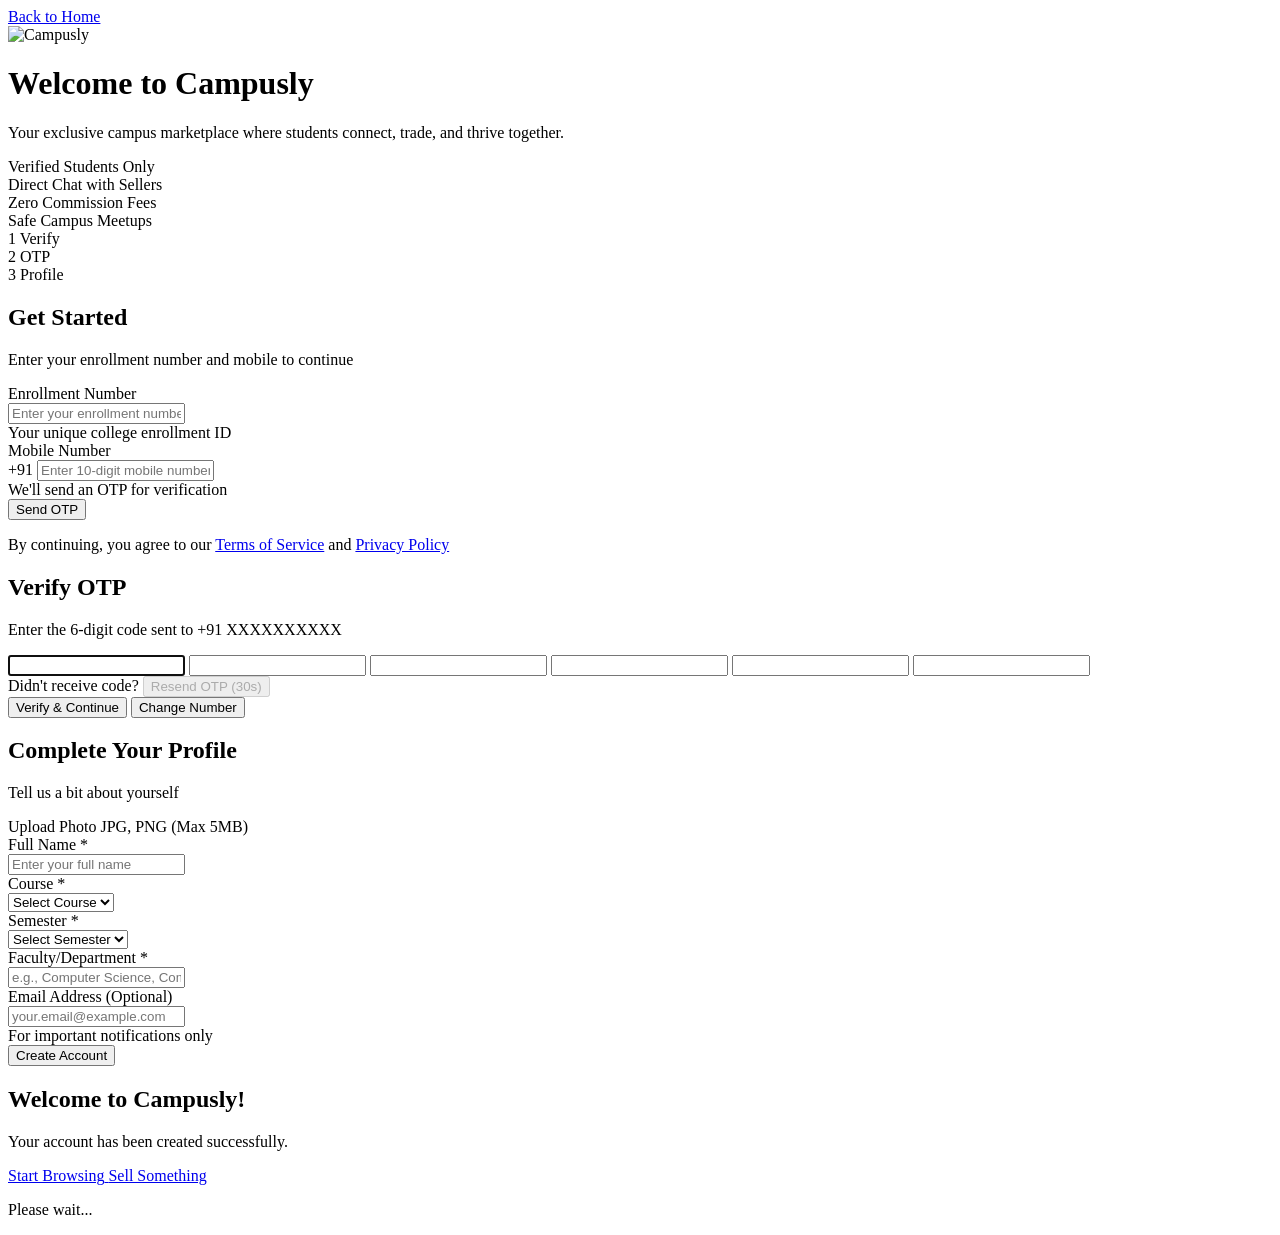
==== auth.html @ feaa54b9 "Add files via upload" ====
<!DOCTYPE html>
<html lang="en">
<head>
    <meta charset="UTF-8">
    <meta name="viewport" content="width=device-width, initial-scale=1.0">
    <title>Login / Sign Up - Campusly</title>
    <link rel="stylesheet" href="css/style.css">
    <link rel="stylesheet" href="css/auth.css">
    <link rel="preconnect" href="[fonts.googleapis.com](https://fonts.googleapis.com)">
    <link rel="preconnect" href="[fonts.gstatic.com](https://fonts.gstatic.com)" crossorigin>
    <link href="[fonts.googleapis.com](https://fonts.googleapis.com/css2?family=Poppins:wght@300;400;500;600;700;800&display=swap)" rel="stylesheet">
    <link rel="stylesheet" href="[cdnjs.cloudflare.com](https://cdnjs.cloudflare.com/ajax/libs/font-awesome/6.4.0/css/all.min.css)">
</head>
<body class="auth-page">
    <!-- Background -->
    <div class="auth-background">
        <div class="gradient-orb orb-1"></div>
        <div class="gradient-orb orb-2"></div>
    </div>

    <!-- Back to Home -->
    <a href="index.html" class="back-home">
        <i class="fas fa-arrow-left"></i>
        <span>Back to Home</span>
    </a>

    <div class="auth-container">
        <!-- Left Side - Branding -->
        <div class="auth-branding">
            <div class="branding-content">
                <img src="assets/images/logo.png" alt="Campusly" class="auth-logo">
                <h1>Welcome to <span class="gradient-text">Campusly</span></h1>
                <p>Your exclusive campus marketplace where students connect, trade, and thrive together.</p>
                <div class="auth-features">
                    <div class="auth-feature">
                        <i class="fas fa-check-circle"></i>
                        <span>Verified Students Only</span>
                    </div>
                    <div class="auth-feature">
                        <i class="fas fa-check-circle"></i>
                        <span>Direct Chat with Sellers</span>
                    </div>
                    <div class="auth-feature">
                        <i class="fas fa-check-circle"></i>
                        <span>Zero Commission Fees</span>
                    </div>
                    <div class="auth-feature">
                        <i class="fas fa-check-circle"></i>
                        <span>Safe Campus Meetups</span>
                    </div>
                </div>
            </div>
        </div>

        <!-- Right Side - Auth Forms -->
        <div class="auth-forms">
            <!-- Step Indicators -->
            <div class="auth-steps" id="auth-steps">
                <div class="step-indicator active" data-step="1">
                    <span class="step-num">1</span>
                    <span class="step-text">Verify</span>
                </div>
                <div class="step-line"></div>
                <div class="step-indicator" data-step="2">
                    <span class="step-num">2</span>
                    <span class="step-text">OTP</span>
                </div>
                <div class="step-line"></div>
                <div class="step-indicator" data-step="3">
                    <span class="step-num">3</span>
                    <span class="step-text">Profile</span>
                </div>
            </div>

            <!-- Form Container -->
            <div class="form-container">
                <!-- Step 1: Enrollment & Mobile -->
                <form class="auth-form active" id="step1-form">
                    <div class="form-header">
                        <h2>Get Started</h2>
                        <p>Enter your enrollment number and mobile to continue</p>
                    </div>

                    <div class="form-group">
                        <label for="enrollment">Enrollment Number</label>
                        <div class="input-wrapper">
                            <i class="fas fa-id-card"></i>
                            <input type="text" id="enrollment" name="enrollment" 
                                   placeholder="Enter your enrollment number" 
                                   pattern="[A-Za-z0-9]+" required>
                        </div>
                        <span class="input-hint">Your unique college enrollment ID</span>
                        <span class="error-message" id="enrollment-error"></span>
                    </div>

                    <div class="form-group">
                        <label for="mobile">Mobile Number</label>
                        <div class="input-wrapper">
                            <i class="fas fa-phone"></i>
                            <span class="country-code">+91</span>
                            <input type="tel" id="mobile" name="mobile" 
                                   placeholder="Enter 10-digit mobile number" 
                                   pattern="[0-9]{10}" maxlength="10" required>
                        </div>
                        <span class="input-hint">We'll send an OTP for verification</span>
                        <span class="error-message" id="mobile-error"></span>
                    </div>

                    <button type="submit" class="btn btn-primary btn-full">
                        <span>Send OTP</span>
                        <i class="fas fa-arrow-right"></i>
                    </button>

                    <div class="form-footer">
                        <p>By continuing, you agree to our <a href="#">Terms of Service</a> and <a href="#">Privacy Policy</a></p>
                    </div>
                </form>

                <!-- Step 2: OTP Verification -->
                <form class="auth-form" id="step2-form">
                    <div class="form-header">
                        <h2>Verify OTP</h2>
                        <p>Enter the 6-digit code sent to <span id="mobile-display">+91 XXXXXXXXXX</span></p>
                    </div>

                    <div class="otp-container">
                        <input type="text" class="otp-input" maxlength="1" data-index="0" autofocus>
                        <input type="text" class="otp-input" maxlength="1" data-index="1">
                        <input type="text" class="otp-input" maxlength="1" data-index="2">
                        <input type="text" class="otp-input" maxlength="1" data-index="3">
                        <input type="text" class="otp-input" maxlength="1" data-index="4">
                        <input type="text" class="otp-input" maxlength="1" data-index="5">
                    </div>
                    <span class="error-message" id="otp-error"></span>

                    <div class="resend-otp">
                        <span>Didn't receive code?</span>
                        <button type="button" id="resend-btn" class="resend-btn" disabled>
                            Resend OTP <span id="resend-timer">(30s)</span>
                        </button>
                    </div>

                    <button type="submit" class="btn btn-primary btn-full">
                        <span>Verify & Continue</span>
                        <i class="fas fa-arrow-right"></i>
                    </button>

                    <button type="button" class="btn btn-text" id="back-to-step1">
                        <i class="fas fa-arrow-left"></i>
                        <span>Change Number</span>
                    </button>
                </form>

                <!-- Step 3: Profile Creation -->
                <form class="auth-form" id="step3-form">
                    <div class="form-header">
                        <h2>Complete Your Profile</h2>
                        <p>Tell us a bit about yourself</p>
                    </div>

                    <!-- Profile Picture -->
                    <div class="profile-upload">
                        <div class="profile-preview" id="profile-preview">
                            <i class="fas fa-user"></i>
                        </div>
                        <div class="profile-upload-info">
                            <label for="profile-pic" class="upload-btn">
                                <i class="fas fa-camera"></i>
                                <span>Upload Photo</span>
                            </label>
                            <input type="file" id="profile-pic" accept="image/*" hidden>
                            <span>JPG, PNG (Max 5MB)</span>
                        </div>
                    </div>

                    <div class="form-row">
                        <div class="form-group">
                            <label for="fullname">Full Name *</label>
                            <div class="input-wrapper">
                                <i class="fas fa-user"></i>
                                <input type="text" id="fullname" name="fullname" 
                                       placeholder="Enter your full name" required>
                            </div>
                        </div>
                    </div>

                    <div class="form-row two-col">
                        <div class="form-group">
                            <label for="course">Course *</label>
                            <div class="input-wrapper select-wrapper">
                                <i class="fas fa-graduation-cap"></i>
                                <select id="course" name="course" required>
                                    <option value="">Select Course</option>
                                    <option value="btech">B.Tech</option>
                                    <option value="bca">BCA</option>
                                    <option value="bba">BBA</option>
                                    <option value="bcom">B.Com</option>
                                    <option value="ba">BA</option>
                                    <option value="bsc">B.Sc</option>
                                    <option value="mtech">M.Tech</option>
                                    <option value="mca">MCA</option>
                                    <option value="mba">MBA</option>
                                    <option value="other">Other</option>
                                </select>
                            </div>
                        </div>

                        <div class="form-group">
                            <label for="semester">Semester *</label>
                            <div class="input-wrapper select-wrapper">
                                <i class="fas fa-calendar-alt"></i>
                                <select id="semester" name="semester" required>
                                    <option value="">Select Semester</option>
                                    <option value="1">1st Semester</option>
                                    <option value="2">2nd Semester</option>
                                    <option value="3">3rd Semester</option>
                                    <option value="4">4th Semester</option>
                                    <option value="5">5th Semester</option>
                                    <option value="6">6th Semester</option>
                                    <option value="7">7th Semester</option>
                                    <option value="8">8th Semester</option>
                                </select>
                            </div>
                        </div>
                    </div>

                    <div class="form-group">
                        <label for="faculty">Faculty/Department *</label>
                        <div class="input-wrapper">
                            <i class="fas fa-building"></i>
                            <input type="text" id="faculty" name="faculty" 
                                   placeholder="e.g., Computer Science, Commerce" required>
                        </div>
                    </div>

                    <div class="form-group">
                        <label for="email">Email Address (Optional)</label>
                        <div class="input-wrapper">
                            <i class="fas fa-envelope"></i>
                            <input type="email" id="email" name="email" 
                                   placeholder="your.email@example.com">
                        </div>
                        <span class="input-hint">For important notifications only</span>
                    </div>

                    <button type="submit" class="btn btn-primary btn-full">
                        <span>Create Account</span>
                        <i class="fas fa-check"></i>
                    </button>
                </form>

                <!-- Success Message -->
                <div class="auth-success" id="auth-success">
                    <div class="success-icon">
                        <i class="fas fa-check-circle"></i>
                    </div>
                    <h2>Welcome to Campusly!</h2>
                    <p>Your account has been created successfully.</p>
                    <div class="success-actions">
                        <a href="browse.html" class="btn btn-primary">
                            <i class="fas fa-shopping-bag"></i>
                            <span>Start Browsing</span>
                        </a>
                        <a href="dashboard.html" class="btn btn-outline">
                            <i class="fas fa-store"></i>
                            <span>Sell Something</span>
                        </a>
                    </div>
                </div>
            </div>
        </div>
    </div>

    <!-- Loading Overlay -->
    <div class="loading-overlay" id="loading-overlay">
        <div class="loader">
            <div class="loader-spinner"></div>
            <p>Please wait...</p>
        </div>
    </div>

    <script src="js/auth.js"></script>
</body>
</html>
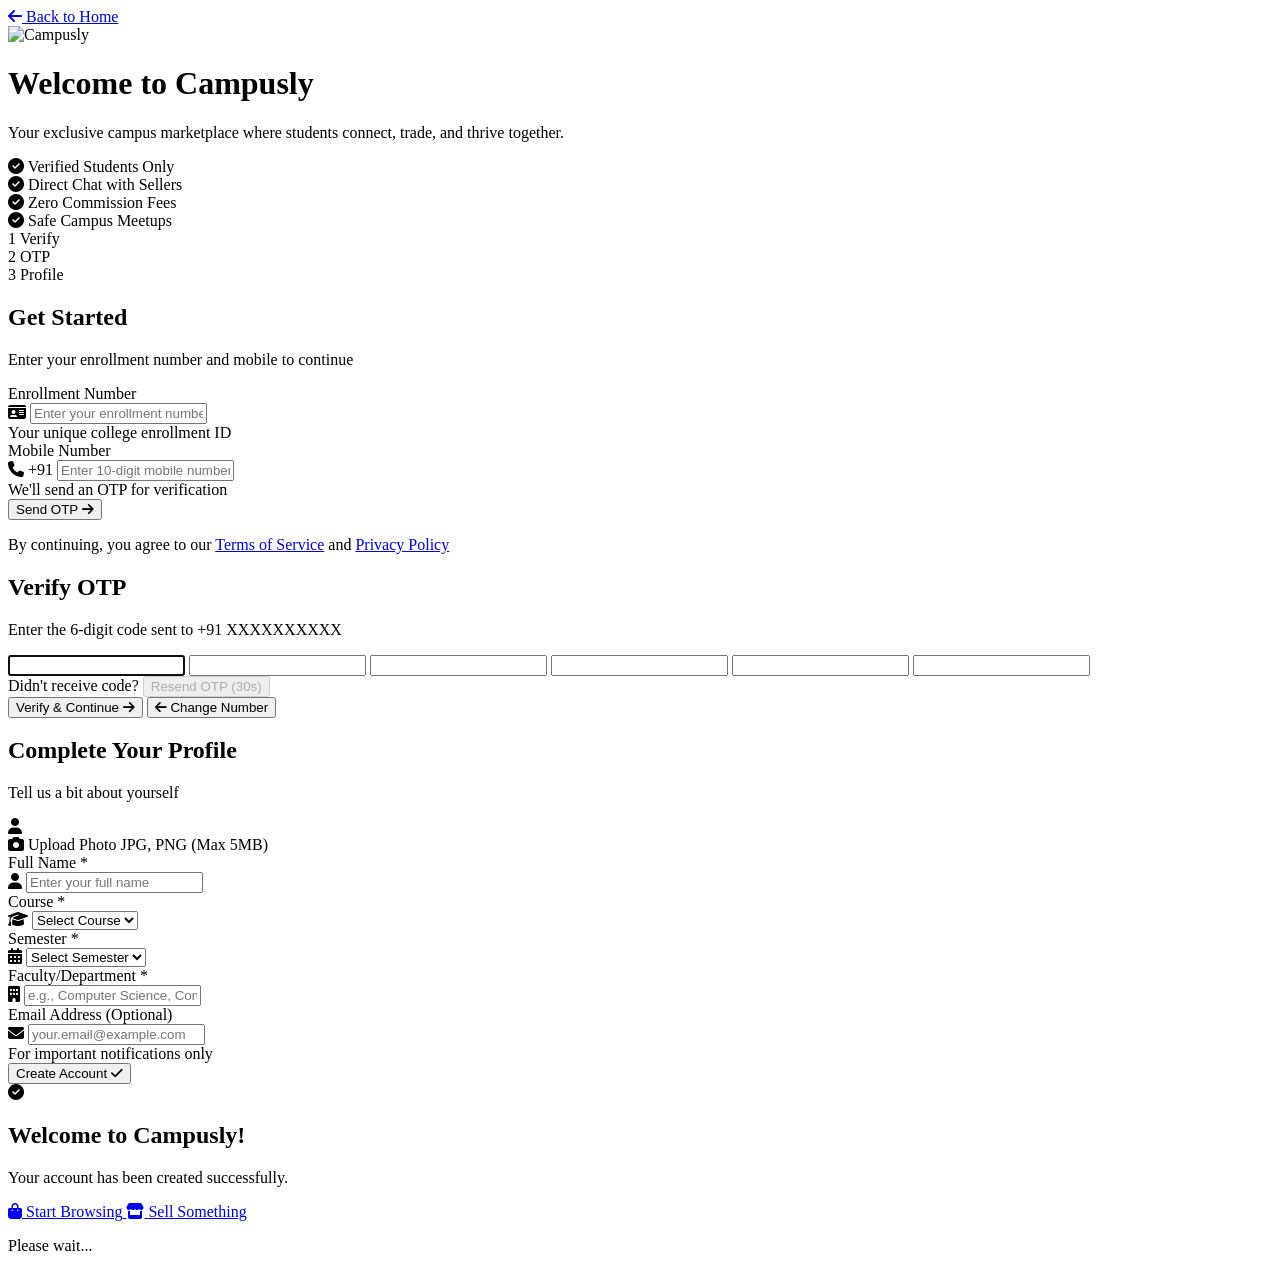
==== commit 5f1d8f1a: "Update auth.html" ====
--- a/auth.html
+++ b/auth.html
@@ -9,7 +9,7 @@
     <link rel="preconnect" href="[fonts.googleapis.com](https://fonts.googleapis.com)">
     <link rel="preconnect" href="[fonts.gstatic.com](https://fonts.gstatic.com)" crossorigin>
     <link href="[fonts.googleapis.com](https://fonts.googleapis.com/css2?family=Poppins:wght@300;400;500;600;700;800&display=swap)" rel="stylesheet">
-    <link rel="stylesheet" href="[cdnjs.cloudflare.com](https://cdnjs.cloudflare.com/ajax/libs/font-awesome/6.4.0/css/all.min.css)">
+    <link rel="stylesheet" href="https://cdnjs.cloudflare.com/ajax/libs/font-awesome/6.5.1/css/all.min.css">
 </head>
 <body class="auth-page">
     <!-- Background -->
